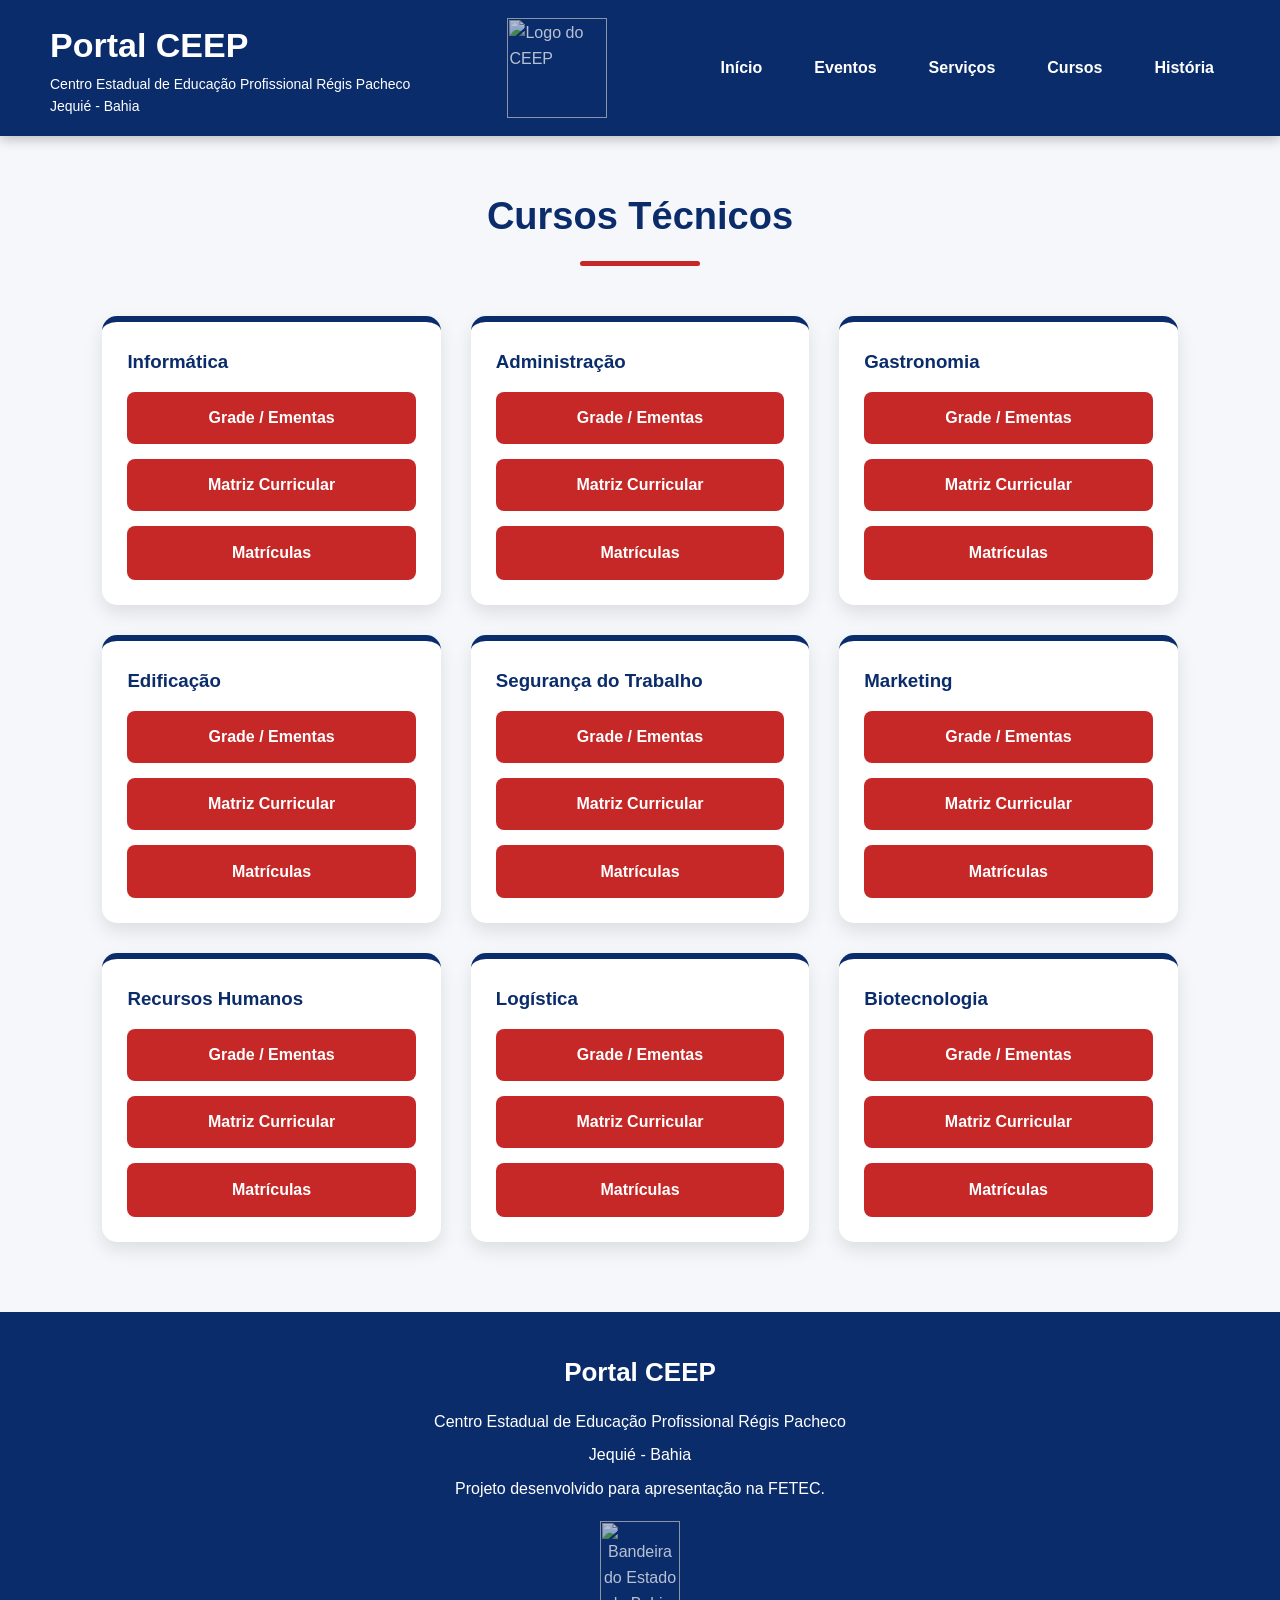
==== cursos.html @ 88922584 "loading" ====
HTML
<!DOCTYPE html>
<html lang="pt-BR">
<head>
    <meta charset="UTF-8">
    <meta name="viewport" content="width=device-width, initial-scale=1.0">
    <title>Portal CEEP - Cursos Técnicos</title>
    <link rel="stylesheet" href="assets/css/stylepc.css">
</head>
<body>

    <header>
        <div class="logo">
            <h1>Portal CEEP</h1>
            <p>Centro Estadual de Educação Profissional Régis Pacheco</p>
            <p>Jequié - Bahia</p>
        </div>

        <img src="assets/img/ceep-logo.png" alt="Logo do CEEP" class="logo-ceep">

        <nav>
        <ul>
        <li><a href="index.html">Início</a></li>
        <li><a href="eventos.html">Eventos</a></li>
        <li><a href="servicos.html">Serviços</a></li>
        <li><a href="cursos.html">Cursos</a></li>
        <li><a href="historia.html">História</a></li>
        </ul>
        </nav>
        
    </header>

    <section id="cursos">
        <h2>Cursos Técnicos</h2>

        <div class="cards">

            <div class="card">
                <h3>Informática</h3>
                <button class="botao" onclick="mostrarCurso('ementas-informatica')">
                Grade / Ementas
                </button>
                <div id="ementas-informatica" style="display: none; margin-top: 15px;">
                    <a href="assets/docs/ementas/ementa-eptnm-inf.pdf" target="_blank" class="botao modalidade">EPTNM</a><br>
                    <a href="assets/docs/ementas/ementa-proeja-inf.pdf" target="_blank" class="botao modalidade">PROEJA</a><br>
                    <a href="assets/docs/ementas/ementa-prosub-inf.pdf" target="_blank" class="botao modalidade">PROSUB</a>
                </div>
            
                <button class="botao" onclick="mostrarCurso('matriz-informatica')">
                   Matriz Curricular
                </button>

             <div id="matriz-informatica" style="display: none; margin-top: 15px;">

            <a href="assets/docs/matrizes/matriz-eptnm-inf.pdf" target="_blank" class="botao modalidade">EPTNM</a>
            <a href="assets/docs/matrizes/matriz-proeja-inf.pdf" target="_blank" class="botao modalidade">PROEJA</a>
            <a href="assets/docs/matrizes/matriz-prosub-inf.pdf" target="_blank" class="botao modalidade">PROSUB</a>
            </div>

                <a href="https://docs.google.com/forms/d/e/1FAIpQLSd9wuaT3xbW9S0wAGJtk3e2D5HgYouRIjY6r7pwhR14yKgjdQ/viewform?usp=preview" target="_blank" class="botao">
                 Matrículas</a>
            </div>

            <div class="card">
                <h3>Administração</h3>
                <button class="botao" onclick="mostrarCurso('ementas-administracao')">
                Grade / Ementas
                </button>
                <div id="ementas-administracao" style="display: none; margin-top: 15px;">
                    <a href="assets/docs/ementas/ementa-eptnm-adm.pdf" target="_blank" class="botao modalidade">EPTNM</a><br>
                    <a href="assets/docs/ementas/ementa-proeja-adm.pdf" target="_blank" class="botao modalidade">PROEJA</a><br>
                    <a href="assets/docs/ementas/ementa-prosub-adm.pdf" target="_blank" class="botao modalidade">PROSUB</a>
                </div>

                <button class="botao" onclick="mostrarCurso('matriz-administracao')">
                Matriz Curricular
                </button>
                <div id="matriz-administracao" style="display: none; margin-top: 15px;">
                  <a href="assets/docs/matrizes/matriz-eptnm-adm.pdf" target="_blank" class="botao modalidade">EPTNM</a>
                  <a href="assets/docs/matrizes/matriz-proeja-adm.pdf" target="_blank" class="botao modalidade">PROEJA</a>
                  <a href="assets/docs/matrizes/matriz-prosub-adm.pdf" target="_blank" class="botao modalidade">PROSUB</a>

                </div>
            
                <a href="https://docs.google.com/forms/d/e/1FAIpQLSd9wuaT3xbW9S0wAGJtk3e2D5HgYouRIjY6r7pwhR14yKgjdQ/viewform?usp=preview" target="_blank" class="botao">
                 Matrículas</a>
            </div>

            <div class="card">
                <h3>Gastronomia</h3>
                <button class="botao" onclick="mostrarCurso('ementas-gastronomia')">
                 Grade / Ementas
                </button>
                <div id="ementas-gastronomia" style="display: none; margin-top: 15px;">
                    <a href="assets/docs/ementas/ementa-eptnm-gastro.pdf" target="_blank" class="botao modalidade">EPTNM</a><br>
                    <a href="assets/docs/ementas/ementa-proeja-gastro.pdf" target="_blank" class="botao modalidade">PROEJA</a><br>
                    <a href="assets/docs/ementas/ementa-prosub-gastro.pdf" target="_blank" class="botao modalidade">PROSUB</a>
                </div>

                <button class="botao" onclick="mostrarCurso('matriz-gastronomia')">
                Matriz Curricular
                </button>
                <div id="matriz-gastronomia" style="display: none; margin-top: 15px;">
                  <a href="assets/docs/matrizes/matriz-eptnm-gastro.pdf" target="_blank" class="botao modalidade">EPTNM</a>
                  <a href="assets/docs/matrizes/matriz-proeja-gastro.pdf" target="_blank" class="botao modalidade">PROEJA</a>
                  <a href="assets/docs/matrizes/matriz-prosub-gastro.pdf" target="_blank" class="botao modalidade">PROSUB</a>
               </div>
            
                <a href="https://docs.google.com/forms/d/e/1FAIpQLSd9wuaT3xbW9S0wAGJtk3e2D5HgYouRIjY6r7pwhR14yKgjdQ/viewform?usp=preview" target="_blank" class="botao">
                 Matrículas</a>
            </div>

            <div class="card">
                <h3>Edificação</h3>
                <button class="botao" onclick="mostrarCurso('ementas-edificacao')">
                 Grade / Ementas
                </button>
                <div id="ementas-edificacao" style="display: none; margin-top: 15px;">
                    <a href="assets/docs/ementas/ementa-eptnm-ed.pdf" target="_blank" class="botao modalidade">EPTNM</a><br>
                    <a href="assets/docs/ementas/ementa-proeja-ed.pdf" target="_blank" class="botao modalidade">PROEJA</a><br>
                    <a href="assets/docs/ementas/ementa-prosub-ed.pdf" target="_blank" class="botao modalidade">PROSUB</a>
                </div>

                <button class="botao" onclick="mostrarCurso('matriz-edificacao')">
                Matriz Curricular
               </button>
               <div id="matriz-edificacao" style="display: none; margin-top: 15px;">

                  <a href="assets/docs/matrizes/matriz-eptnm-ed.pdf" target="_blank" class="botao modalidade">EPTNM</a>
                  <a href="assets/docs/matrizes/matriz-proeja-ed.pdf" target="_blank" class="botao modalidade">PROEJA</a>
                  <a href="assets/docs/matrizes/matriz-prosub-ed.pdf" target="_blank" class="botao modalidade">PROSUB</a>
                </div>
                
                <a href="https://docs.google.com/forms/d/e/1FAIpQLSd9wuaT3xbW9S0wAGJtk3e2D5HgYouRIjY6r7pwhR14yKgjdQ/viewform?usp=preview" target="_blank" class="botao">
                 Matrículas</a>
            </div>

            <div class="card">
                <h3>Segurança do Trabalho</h3>
                <button class="botao" onclick="mostrarCurso('ementas-seguranca')">
                Grade / Ementas
                </button>
                <div id="ementas-seguranca" style="display: none; margin-top: 15px;">
                    <a href="assets/docs/ementas/ementa-eptnm-st.pdf" target="_blank" class="botao modalidade">EPTNM</a><br>
                    <a href="assets/docs/ementas/ementa-proeja-st.pdf" target="_blank" class="botao modalidade">PROEJA</a><br>
                    <a href="assets/docs/ementas/ementa-prosub-st.pdf" target="_blank" class="botao modalidade">PROSUB</a>
                </div>

                <button class="botao" onclick="mostrarCurso('matriz-seguranca')">
                   Matriz Curricular
                </button>
                <div id="matriz-seguranca" style="display: none; margin-top: 15px;">
                  <a href="assets/docs/matrizes/matriz-eptnm-st.pdf" target="_blank" class="botao modalidade">EPTNM</a>
                  <a href="assets/docs/matrizes/matriz-proeja-st.pdf" target="_blank" class="botao modalidade">PROEJA</a>
                  <a href="assets/docs/matrizes/matriz-prosub-st.pdf" target="_blank" class="botao modalidade">PROSUB</a>
                </div>
            
                <a href="https://docs.google.com/forms/d/e/1FAIpQLSd9wuaT3xbW9S0wAGJtk3e2D5HgYouRIjY6r7pwhR14yKgjdQ/viewform?usp=preview" target="_blank" class="botao">
                 Matrículas</a>
            </div>

            <div class="card">
                <h3>Marketing</h3>
                <button class="botao" onclick="mostrarCurso('ementas-marketing')">
                Grade / Ementas
                </button>
                <div id="ementas-marketing" style="display: none; margin-top: 15px;">
                    <a href="assets/docs/ementas/ementa-eptnm-marketing.pdf" target="_blank" class="botao modalidade">EPTNM</a><br>
                    <a href="assets/docs/ementas/ementa-proeja-marketing.pdf" target="_blank" class="botao modalidade">PROEJA</a><br>
                    <a href="assets/docs/ementas/ementa-prosub-marketing.pdf" target="_blank" class="botao modalidade">PROSUB</a>
                </div>

                <button class="botao" onclick="mostrarCurso('matriz-marketing')">
             Matriz Curricular
             </button>
            <div id="matriz-marketing" style="display: none; margin-top: 15px;">
              <a href="assets/docs/matrizes/matriz-eptnm-marketing.pdf" target="_blank" class="botao modalidade">EPTNM</a>
              <a href="assets/docs/matrizes/matriz-proeja-marketing.pdf" target="_blank" class="botao modalidade">PROEJA</a>
              <a href="assets/docs/matrizes/matriz-prosub-marketing.pdf" target="_blank" class="botao modalidade">PROSUB</a>
            </div>
            
                <a href="https://docs.google.com/forms/d/e/1FAIpQLSd9wuaT3xbW9S0wAGJtk3e2D5HgYouRIjY6r7pwhR14yKgjdQ/viewform?usp=preview" target="_blank" class="botao">
                 Matrículas</a>
            </div>

            <div class="card">
                <h3>Recursos Humanos</h3>
                <button class="botao" onclick="mostrarCurso('ementas-rh')">
                Grade / Ementas
                </button>
                <div id="ementas-rh" style="display: none; margin-top: 15px;">
                    <a href="assets/docs/ementas/ementa-eptnm-rh.pdf" target="_blank" class="botao modalidade">EPTNM</a><br>
                    <a href="assets/docs/ementas/ementa-proeja-rh.pdf" target="_blank" class="botao modalidade">PROEJA</a><br>
                    <a href="assets/docs/ementas/ementa-prosub-rh.pdf" target="_blank" class="botao modalidade">PROSUB</a>
                </div>

                <button class="botao" onclick="mostrarCurso('matriz-rh')">
                   Matriz Curricular
                </button>
             <div id="matriz-rh" style="display: none; margin-top: 15px;">
                <a href="assets/docs/matrizes/matriz-eptnm-rh.pdf" target="_blank" class="botao modalidade">EPTNM</a>
                <a href="assets/docs/matrizes/matriz-proeja-rh.pdf" target="_blank" class="botao modalidade">PROEJA</a>
                <a href="assets/docs/matrizes/matriz-prosub-rh.pdf" target="_blank" class="botao modalidade">PROSUB</a>
               </div>
            
                <a href="https://docs.google.com/forms/d/e/1FAIpQLSd9wuaT3xbW9S0wAGJtk3e2D5HgYouRIjY6r7pwhR14yKgjdQ/viewform?usp=preview" target="_blank" class="botao">
                 Matrículas</a>
            </div>

            <div class="card">
                <h3>Logística</h3>
                <button class="botao" onclick="mostrarCurso('ementas-logistica')">
                Grade / Ementas
                </button>
                <div id="ementas-logistica" style="display: none; margin-top: 15px;">
                    <a href="assets/docs/ementas/ementa-eptnm-logistica.pdf" target="_blank" class="botao modalidade">EPTNM</a><br>
                    <a href="assets/docs/ementas/ementa-proeja-logistica.pdf" target="_blank" class="botao modalidade">PROEJA</a><br>
                    <a href="assets/docs/ementas/ementa-prosub-logistica.pdf" target="_blank" class="botao modalidade">PROSUB</a>
                </div>

                <button class="botao" onclick="mostrarCurso('matriz-logistica')">
                   Matriz Curricular
                </button>
                <div id="matriz-logistica" style="display: none; margin-top: 15px;">
                 <a href="assets/docs/matrizes/matriz-eptnm-log.pdf" target="_blank" class="botao modalidade">EPTNM</a>
                 <a href="assets/docs/matrizes/matriz-proeja-log.pdf" target="_blank" class="botao modalidade">PROEJA</a>
                 <a href="assets/docs/matrizes/matriz-prosub-log.pdf" target="_blank" class="botao modalidade">PROSUB</a>
                </div>

                <a href="https://docs.google.com/forms/d/e/1FAIpQLSd9wuaT3xbW9S0wAGJtk3e2D5HgYouRIjY6r7pwhR14yKgjdQ/viewform?usp=preview" target="_blank" class="botao">
                 Matrículas</a>
            </div>

    
            <div class="card">
             <h3>Biotecnologia</h3>

        <!-- Ementas -->
               <button class="botao" onclick="mostrarCurso('ementas-biotecnologia')">
            Grade / Ementas
               </button>

            <div id="ementas-biotecnologia" style="display:none;">

        <a href="assets/docs/ementas/ementa-eptnm-bio.pdf" target="_blank" class="botao modalidade"> EPTNM</a>
        <a href="assets/docs/ementas/ementa-proeja-bio.pdf" target="_blank" class="botao modalidade">PROEJA</a>
        <a href="assets/docs/ementas/ementa-prosub-bio.pdf" target="_blank" class="botao modalidade">PROSUB</a>

            </div>

        <!-- Matriz Curricular -->
              <button class="botao" onclick="mostrarCurso('matriz-biotecnologia')">
           Matriz Curricular
              </button>

           <div id="matriz-biotecnologia" style="display:none;">

        <a href="assets/docs/matrizes/matriz-eptnm-bio.pdf" target="_blank" class="botao modalidade">EPTNM</a>
        <a href="assets/docs/matrizes/matriz-proeja-bio.pdf" target="_blank" class="botao modalidade">PROEJA</a>
        <a href="assets/docs/matrizes/matriz-prosub-bio.pdf" target="_blank" class="botao modalidade"> PROSUB</a>

    </div>

          <!-- Matrículas -->
        <a href="https://docs.google.com/forms/d/e/1FAIpQLSd9wuaT3xbW9S0wAGJtk3e2D5HgYouRIjY6r7pwhR14yKgjdQ/viewform?usp=preview"  target="_blank" class="botao">
        Matrículas
        </a>

     </div>

        </div>
    </section>

    <footer>
        <h3>Portal CEEP</h3>
        <p>Centro Estadual de Educação Profissional Régis Pacheco</p>
        <p>Jequié - Bahia</p>
        <p>Projeto desenvolvido para apresentação na FETEC.</p>
        <img src="assets/img/bandeira-bahia.png" alt="Bandeira do Estado da Bahia" class="bandeira-bahia">
    </footer>

    <script>
        function mostrarCurso(id) {
            var curso = document.getElementById(id);
            if (curso.style.display === "none" || curso.style.display === "") {
                curso.style.display = "block";
            } else {
                curso.style.display = "none";
            }
        }
    </script>


</body>
</html>
---- assets/css/stylepc.css ----
* {
    margin: 0;
    padding: 0;
    box-sizing: border-box;
    font-family: Arial, Helvetica, sans-serif;
}

html {
    scroll-behavior: smooth;
}

body {
    background: #ffffff;
    color: #333;
    line-height: 1.6;
}

/* Cabeçalho */
header {
    position: fixed;
    top: 0;
    width: 100%;
    background: #0B2C6B;
    color: #fff;
    display: flex;
    justify-content: space-between;
    align-items: center;
    padding: 18px 50px;
    box-shadow: 0 3px 12px rgba(0,0,0,.25);
    z-index: 1000;
}

.logo h1 {
    font-size: 34px;
}

.logo p {
    font-size: 14px;
}

.logo-ceep {
    width: 100px;
    height: 100px;
    object-fit: contain;
    display: block;
    opacity: 0.7;
}

/* Navegação */
nav ul {
    list-style: none;
    display: flex;
    gap: 20px;
}

nav a {
    color: white;
    text-decoration: none;
    font-weight: bold;
    padding: 10px 16px;
    border-radius: 8px;
    transition: .3s;
}

nav a:hover,
nav a.ativo {
    background: #C62828;
}

/* Banner Principal */
.banner {
    margin-top: 95px;
    height: 500px;

    background-image: linear-gradient(
            rgba(10, 40, 100, 0.55),
            rgba(10, 40, 100, 0.55)
            
        ),
    url("../img/ceep.jpeg");
    

    background-size: cover;
    background-position: center;

    display: flex;
    flex-direction: column;
    justify-content: center;
    align-items: center;

    text-align: center;
    color: white;
    padding: 30px;
}

.banner h2 {
    font-size: 60px;
    margin-bottom: 20px;
    color: white;
}

.banner p {
    font-size: 22px;
    max-width: 850px;
}

/* Espaçamento e Estilo das Seções */
section {
    padding: 160px 8% 70px 8%;
}

section:not(.banner):nth-child(even){
    background:#f5f7fb;
}

section h2 {
    text-align: center;
    color: #0B2C6B;
    font-size: 38px;
    margin-bottom: 50px;
}

section h2::after {
    content: "";
    display: block;
    width: 120px;
    height: 5px;
    background: #C62828;
    margin: 15px auto;
    border-radius: 10px;
}

/* Grid de Cartões */
.cards {
    display: grid;
    grid-template-columns: repeat(auto-fit, minmax(300px, 1fr));
    gap: 30px;
}

.card {
    background: white;
    border-top: 6px solid #0B2C6B;
    border-radius: 15px;
    padding: 25px;
    box-shadow: 0 8px 18px rgba(0,0,0,.10);
    transition: .3s;
}

.card:hover {
    transform: translateY(-8px);
    border-top: 6px solid #C62828;
    box-shadow: 0 12px 25px rgba(0,0,0,.18);
}

.card h3 {
    color: #0B2C6B;
    margin-bottom: 15px;
}

.card p {
    text-align: justify;
}

/* Imagens das Notícias */
.imagem-noticia {
    width: 100%;           /* Ocupa toda a largura disponível do card */
    height: auto;          /* Deixa a altura se ajustar proporcionalmente */
    display: block;        /* Remove espaços indesejados abaixo da imagem */
    border-radius: 10px;  /* Mantém as bordas arredondadas */
    margin-top: 15px; ;
}
/* Fotos dos eventos */
.fotos-evento {
    display: flex;
    flex-direction: column;
    gap: 15px;
    margin-top: 20px;
}

.fotos-evento img {
    width: 100%;
    height: 220px;
    object-fit: contain;
    display: block;
    border-radius: 8px;
    cursor: pointer;
}

/* Fotos da História */
.foto-historia {
    width: 100%;
    margin: 30px 0;
    text-align: center;
}

.foto-historia img {
    width: 80%;
    max-width: 700px;
    height: 350px;
    object-fit: contain;
    border-radius: 10px;
    display: block;
    margin: 0 auto;
    cursor: pointer;
}

/* Video do Tiago */

.video-escola {
    width: 100%;
    height: auto;
    display: block;
    border-radius: 10px;
    margin-top: 20px;
}


/* Horarios de Orientçoes -Serviços */

.horarios {

   width: fit-content;
   margin: 15px auto;
   padding-left: 20px;
    
}

/* Botões Genericos */
.botao {
    display: inline-block;
    margin-top: 25px;
    background: #C62828;
    color: white;
    text-decoration: none;
    padding: 14px 25px;
    border-radius: 8px;
    transition: .3s;
    font-weight: bold;
    border: none;
    cursor: pointer;
}

/* Botões dos cursos */
.card .botao {
    width: 100%;
    min-height: 52px;
    display: flex;
    justify-content: center;
    align-items: center;
    text-align: center;
    margin-top: 15px;
}

.card .botao {
    font-size: 16px;
}
.botao:hover {
    background: #0B2C6B;
}

/* Botões das Modalidades */
.modalidade {
    background-color: #123875;
    color: white;
}

.modalidade:hover {
    background-color: #0b2855;
}

/* Rodapé */
footer {
    background: #0B2C6B;
    color: white;
    text-align: center;
    padding: 40px;
}

footer h3 {
    font-size: 26px;
    margin-bottom: 15px;
}

footer p {
    margin: 8px 0;
}

.bandeira-bahia {
    width: 80px;
    height: auto;
    display: block;
    margin: 20px auto 0;
    opacity: 0.7;
}

/* Barra de Rolagem Personalizada */
::-webkit-scrollbar {
    width: 10px;
}

::-webkit-scrollbar-track {
    background: #eee;
}

::-webkit-scrollbar-thumb {
    background: #0B2C6B;
}

::-webkit-scrollbar-thumb:hover {
    background: #C62828;
}

/* Responsividade */
@media (max-width: 900px) {
    header {
        height: auto;
        flex-direction: column;
        padding: 20px;
    }

    nav ul {
        flex-wrap: wrap;
        justify-content: center;
        margin-top: 20px;
    }

    .banner {
        margin-top: 180px;
    }

    .banner h2 {
        font-size: 38px;
    }

    .banner p {
        font-size: 18px;
    }

    section {
        padding: 50px 20px;
    }

    .cards {
        grid-template-columns: repeat(2, 1fr);
    }
}

@media (max-width: 600px) {
    .cards {
        grid-template-columns: 1fr;
    }
}

/* Transição entre páginas */
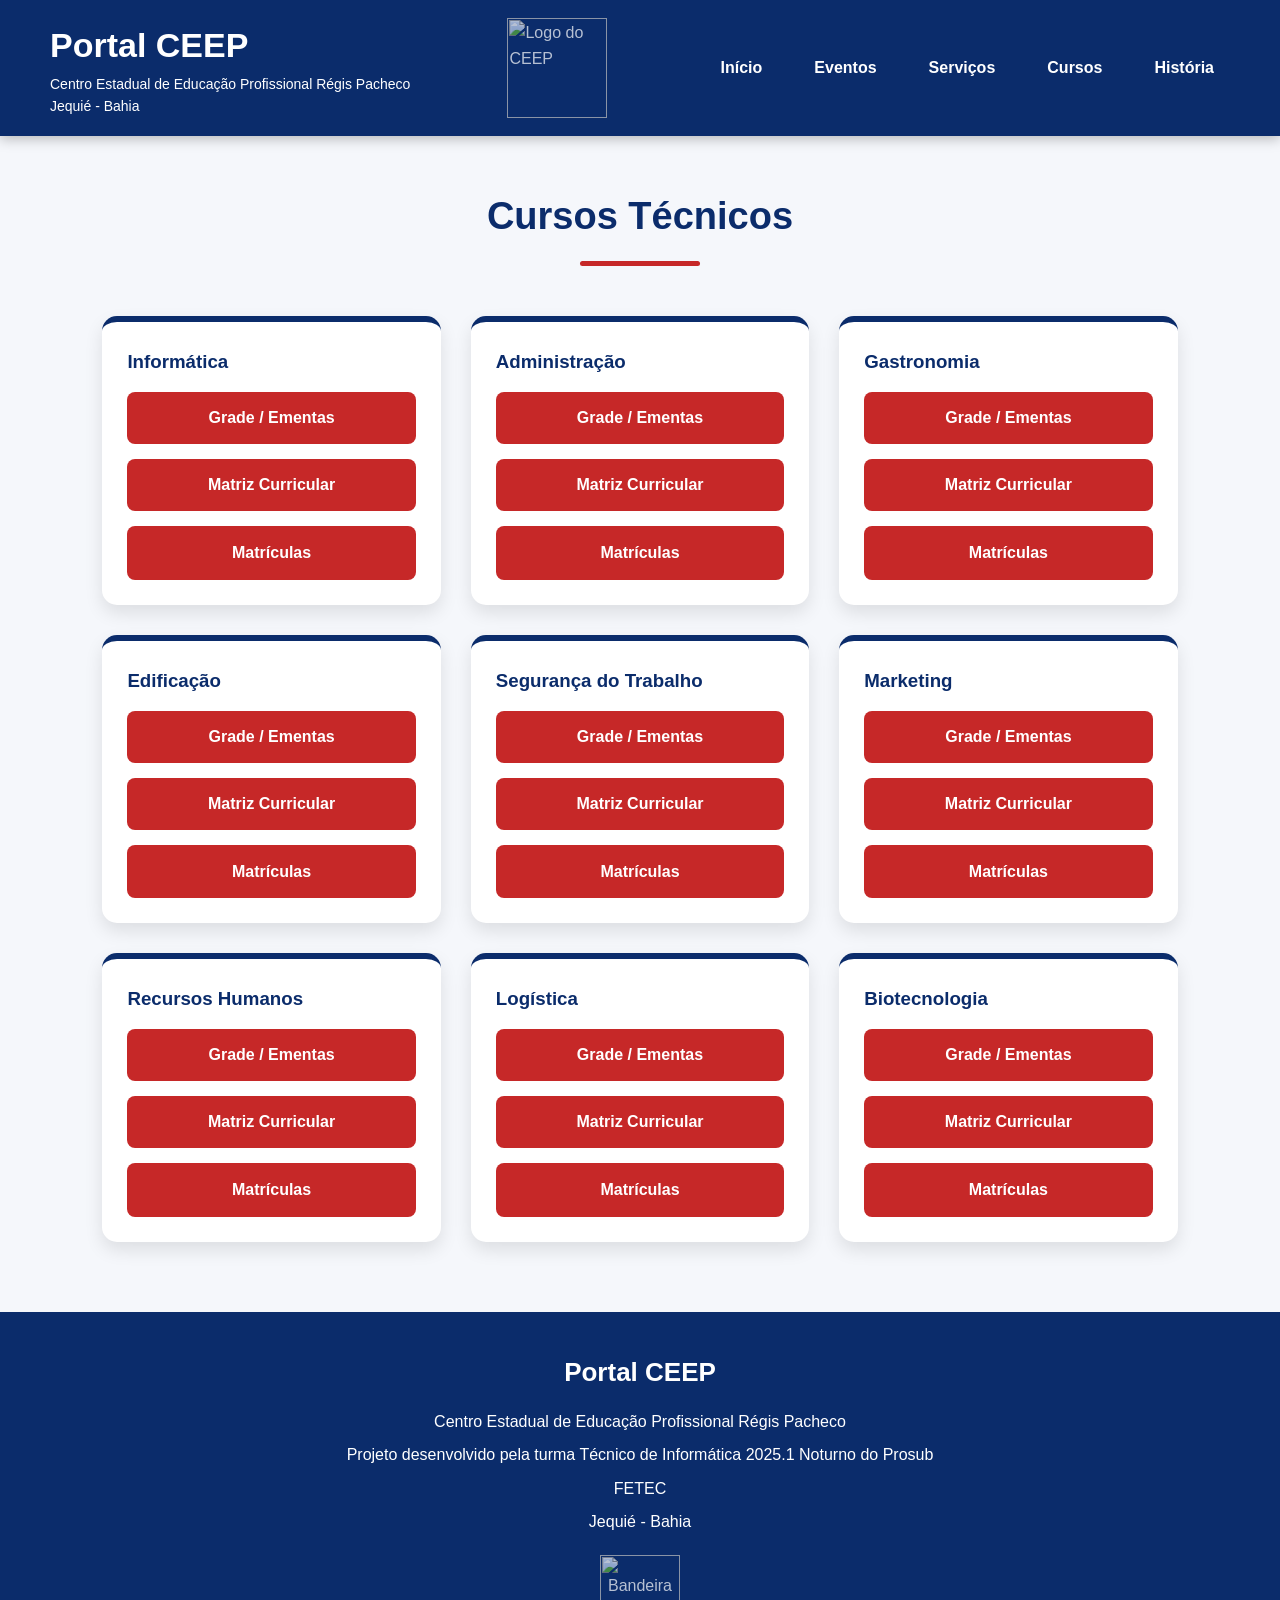
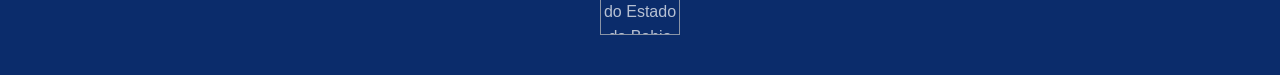
==== commit d23f7170: "Atualização" ====
--- a/cursos.html
+++ b/cursos.html
@@ -271,11 +271,12 @@
         </div>
     </section>
 
-    <footer>
+     <footer>
         <h3>Portal CEEP</h3>
         <p>Centro Estadual de Educação Profissional Régis Pacheco</p>
+        <p>Projeto desenvolvido pela turma Técnico de Informática 2025.1 Noturno do Prosub</p>
+        <p>FETEC</p>
         <p>Jequié - Bahia</p>
-        <p>Projeto desenvolvido para apresentação na FETEC.</p>
         <img src="assets/img/bandeira-bahia.png" alt="Bandeira do Estado da Bahia" class="bandeira-bahia">
     </footer>
 
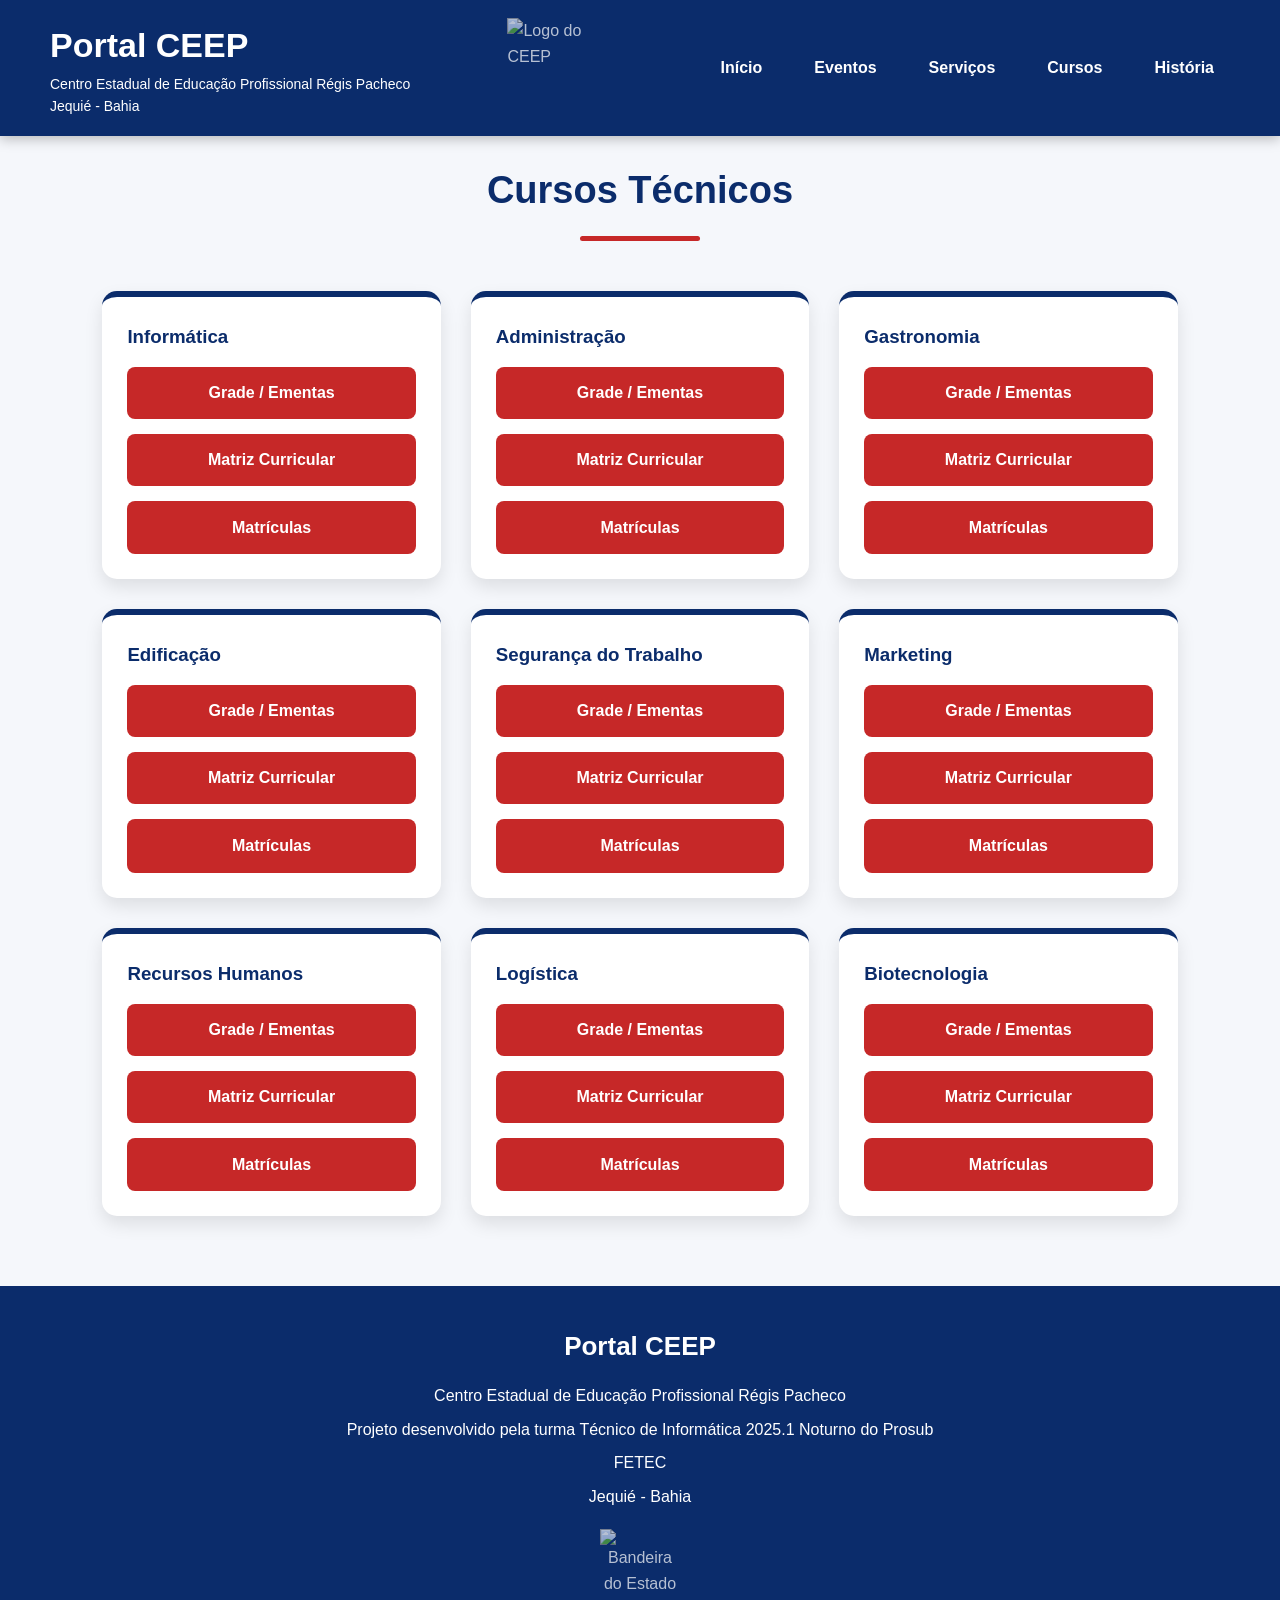
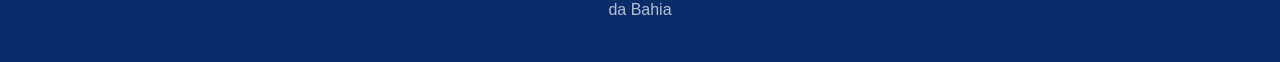
==== commit 3a2326bf: "atualização" ====
--- a/cursos.html
+++ b/cursos.html
@@ -1,4 +1,4 @@
-HTML
+
 <!DOCTYPE html>
 <html lang="pt-BR">
 <head>
--- a/assets/css/stylepc.css
+++ b/assets/css/stylepc.css
@@ -311,8 +311,10 @@
 }
 
 /* Responsividade */
+
 @media (max-width: 900px) {
     header {
+        position: relative;
         height: auto;
         flex-direction: column;
         padding: 20px;
@@ -322,10 +324,15 @@
         flex-wrap: wrap;
         justify-content: center;
         margin-top: 20px;
+        gap: 10px;
+    }
+
+    nav a {
+        padding: 8px 12px;
     }
 
     .banner {
-        margin-top: 180px;
+        margin-top: 0;
     }
 
     .banner h2 {
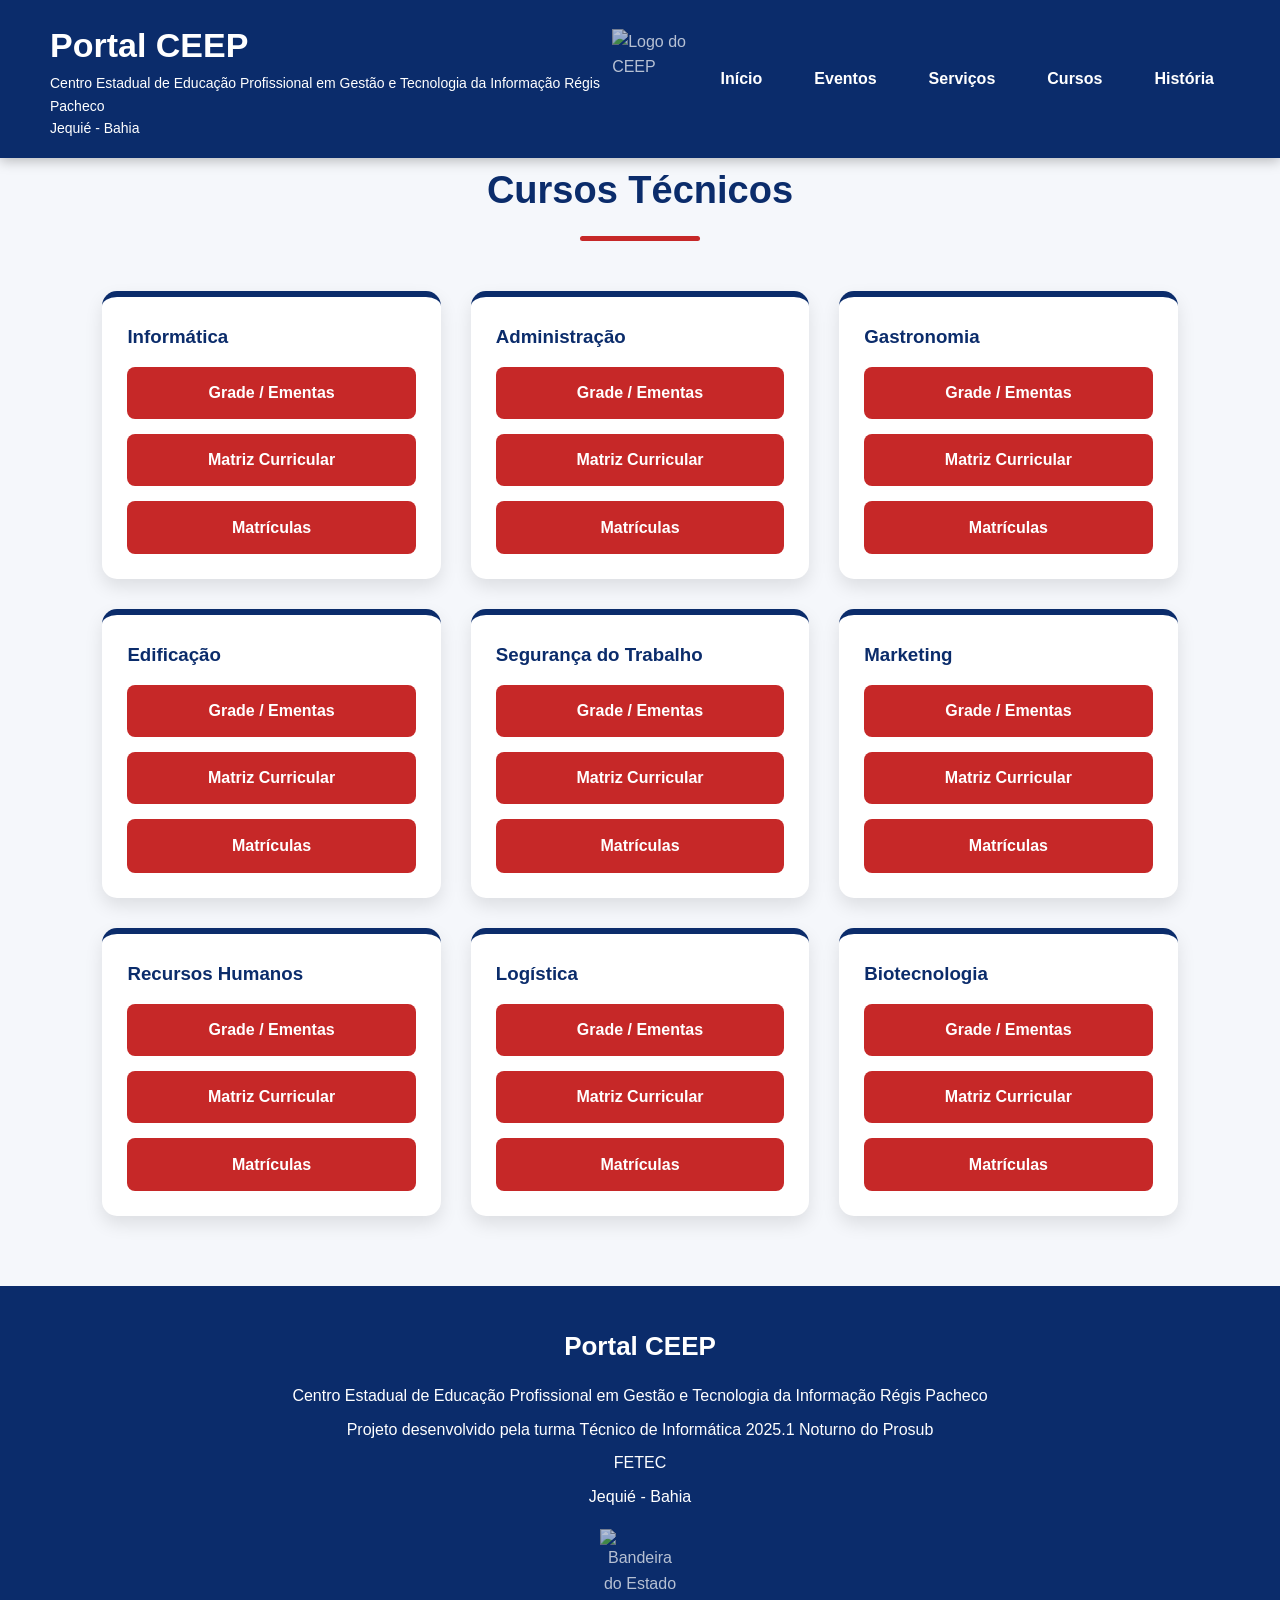
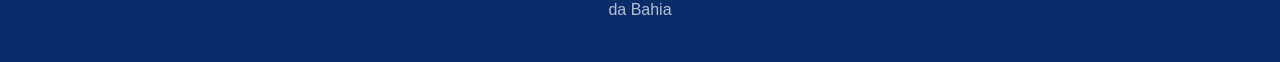
==== commit 45d39264: "atualização do nome ceep" ====
--- a/cursos.html
+++ b/cursos.html
@@ -1,4 +1,3 @@
-
 <!DOCTYPE html>
 <html lang="pt-BR">
 <head>
@@ -12,7 +11,7 @@
     <header>
         <div class="logo">
             <h1>Portal CEEP</h1>
-            <p>Centro Estadual de Educação Profissional Régis Pacheco</p>
+            <p>Centro Estadual de Educação Profissional em Gestão e Tecnologia da Informação Régis Pacheco</p>
             <p>Jequié - Bahia</p>
         </div>
 
@@ -273,7 +272,7 @@
 
      <footer>
         <h3>Portal CEEP</h3>
-        <p>Centro Estadual de Educação Profissional Régis Pacheco</p>
+        <p>Centro Estadual de Educação Profissional em Gestão e Tecnologia da Informação Régis Pacheco</p>
         <p>Projeto desenvolvido pela turma Técnico de Informática 2025.1 Noturno do Prosub</p>
         <p>FETEC</p>
         <p>Jequié - Bahia</p>
--- a/assets/css/stylepc.css
+++ b/assets/css/stylepc.css
@@ -357,5 +357,3 @@
         grid-template-columns: 1fr;
     }
 }
-
-/* Transição entre páginas */
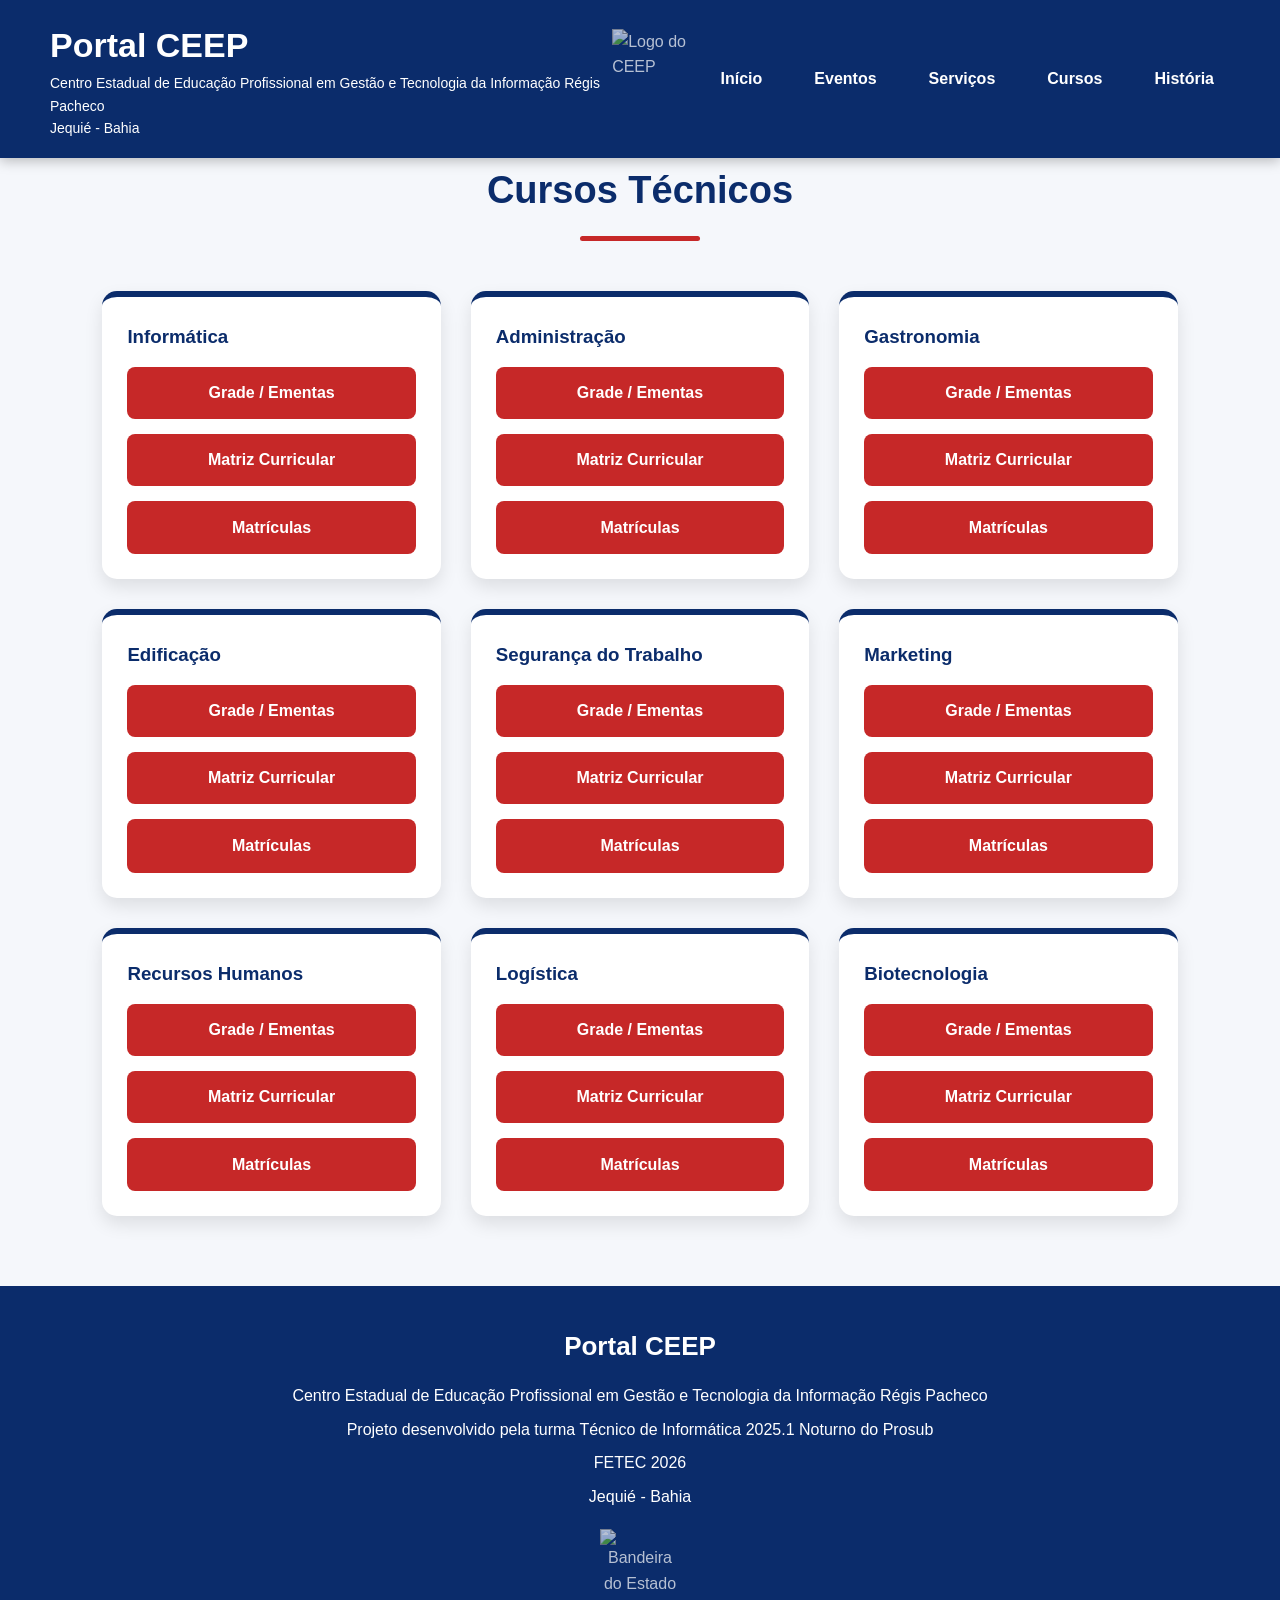
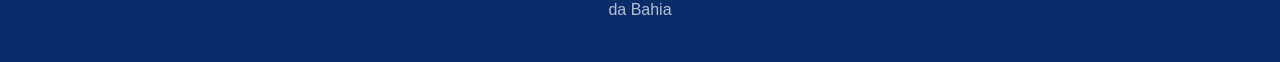
==== commit a6fd8728: "atualização do fooder" ====
--- a/cursos.html
+++ b/cursos.html
@@ -274,7 +274,7 @@
         <h3>Portal CEEP</h3>
         <p>Centro Estadual de Educação Profissional em Gestão e Tecnologia da Informação Régis Pacheco</p>
         <p>Projeto desenvolvido pela turma Técnico de Informática 2025.1 Noturno do Prosub</p>
-        <p>FETEC</p>
+        <p>FETEC 2026</p>
         <p>Jequié - Bahia</p>
         <img src="assets/img/bandeira-bahia.png" alt="Bandeira do Estado da Bahia" class="bandeira-bahia">
     </footer>
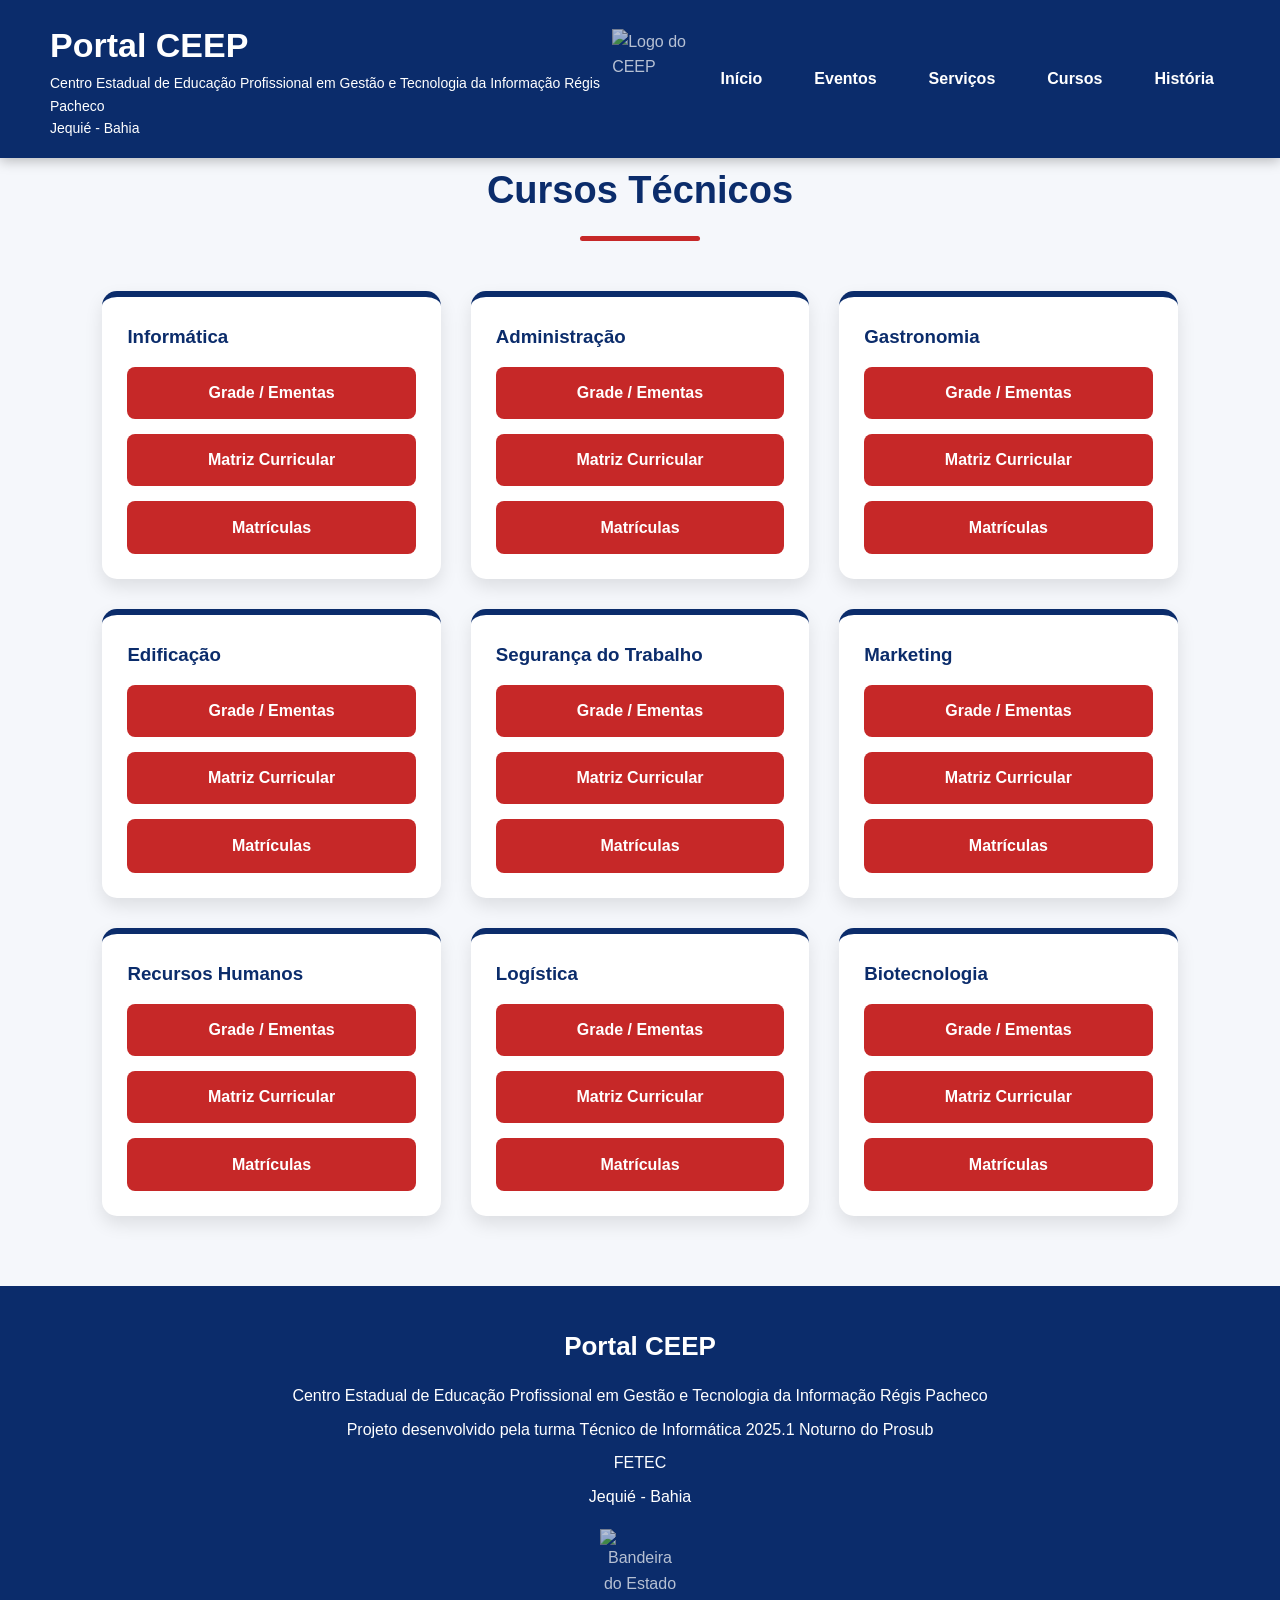
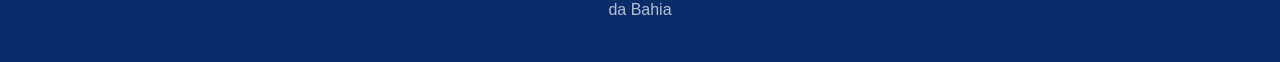
==== commit df3d9a2c: "atualização" ====
--- a/cursos.html
+++ b/cursos.html
@@ -274,7 +274,7 @@
         <h3>Portal CEEP</h3>
         <p>Centro Estadual de Educação Profissional em Gestão e Tecnologia da Informação Régis Pacheco</p>
         <p>Projeto desenvolvido pela turma Técnico de Informática 2025.1 Noturno do Prosub</p>
-        <p>FETEC 2026</p>
+        <p>FETEC</p>
         <p>Jequié - Bahia</p>
         <img src="assets/img/bandeira-bahia.png" alt="Bandeira do Estado da Bahia" class="bandeira-bahia">
     </footer>
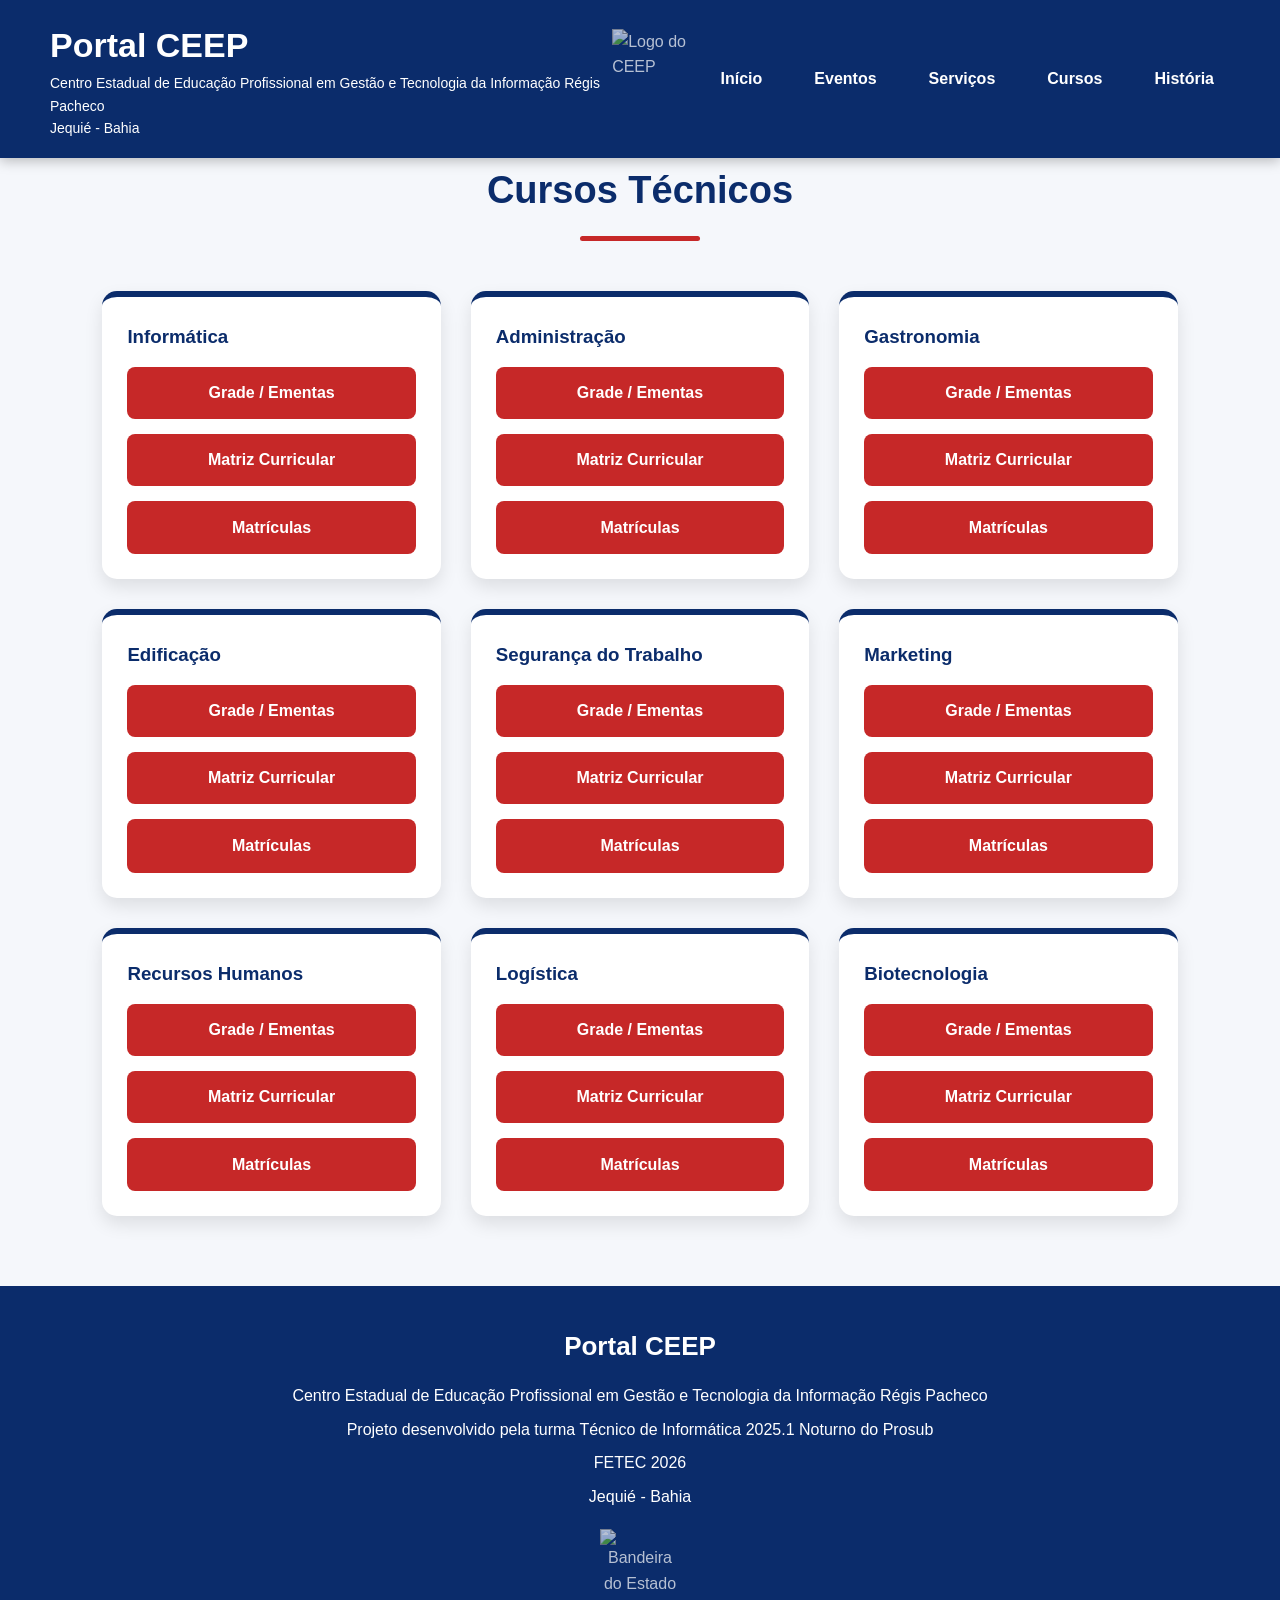
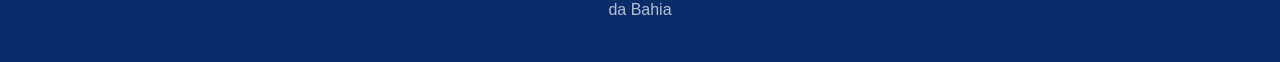
==== commit a4d3a402: "atualização 2026" ====
--- a/cursos.html
+++ b/cursos.html
@@ -274,7 +274,7 @@
         <h3>Portal CEEP</h3>
         <p>Centro Estadual de Educação Profissional em Gestão e Tecnologia da Informação Régis Pacheco</p>
         <p>Projeto desenvolvido pela turma Técnico de Informática 2025.1 Noturno do Prosub</p>
-        <p>FETEC</p>
+        <p>FETEC 2026</p>
         <p>Jequié - Bahia</p>
         <img src="assets/img/bandeira-bahia.png" alt="Bandeira do Estado da Bahia" class="bandeira-bahia">
     </footer>
